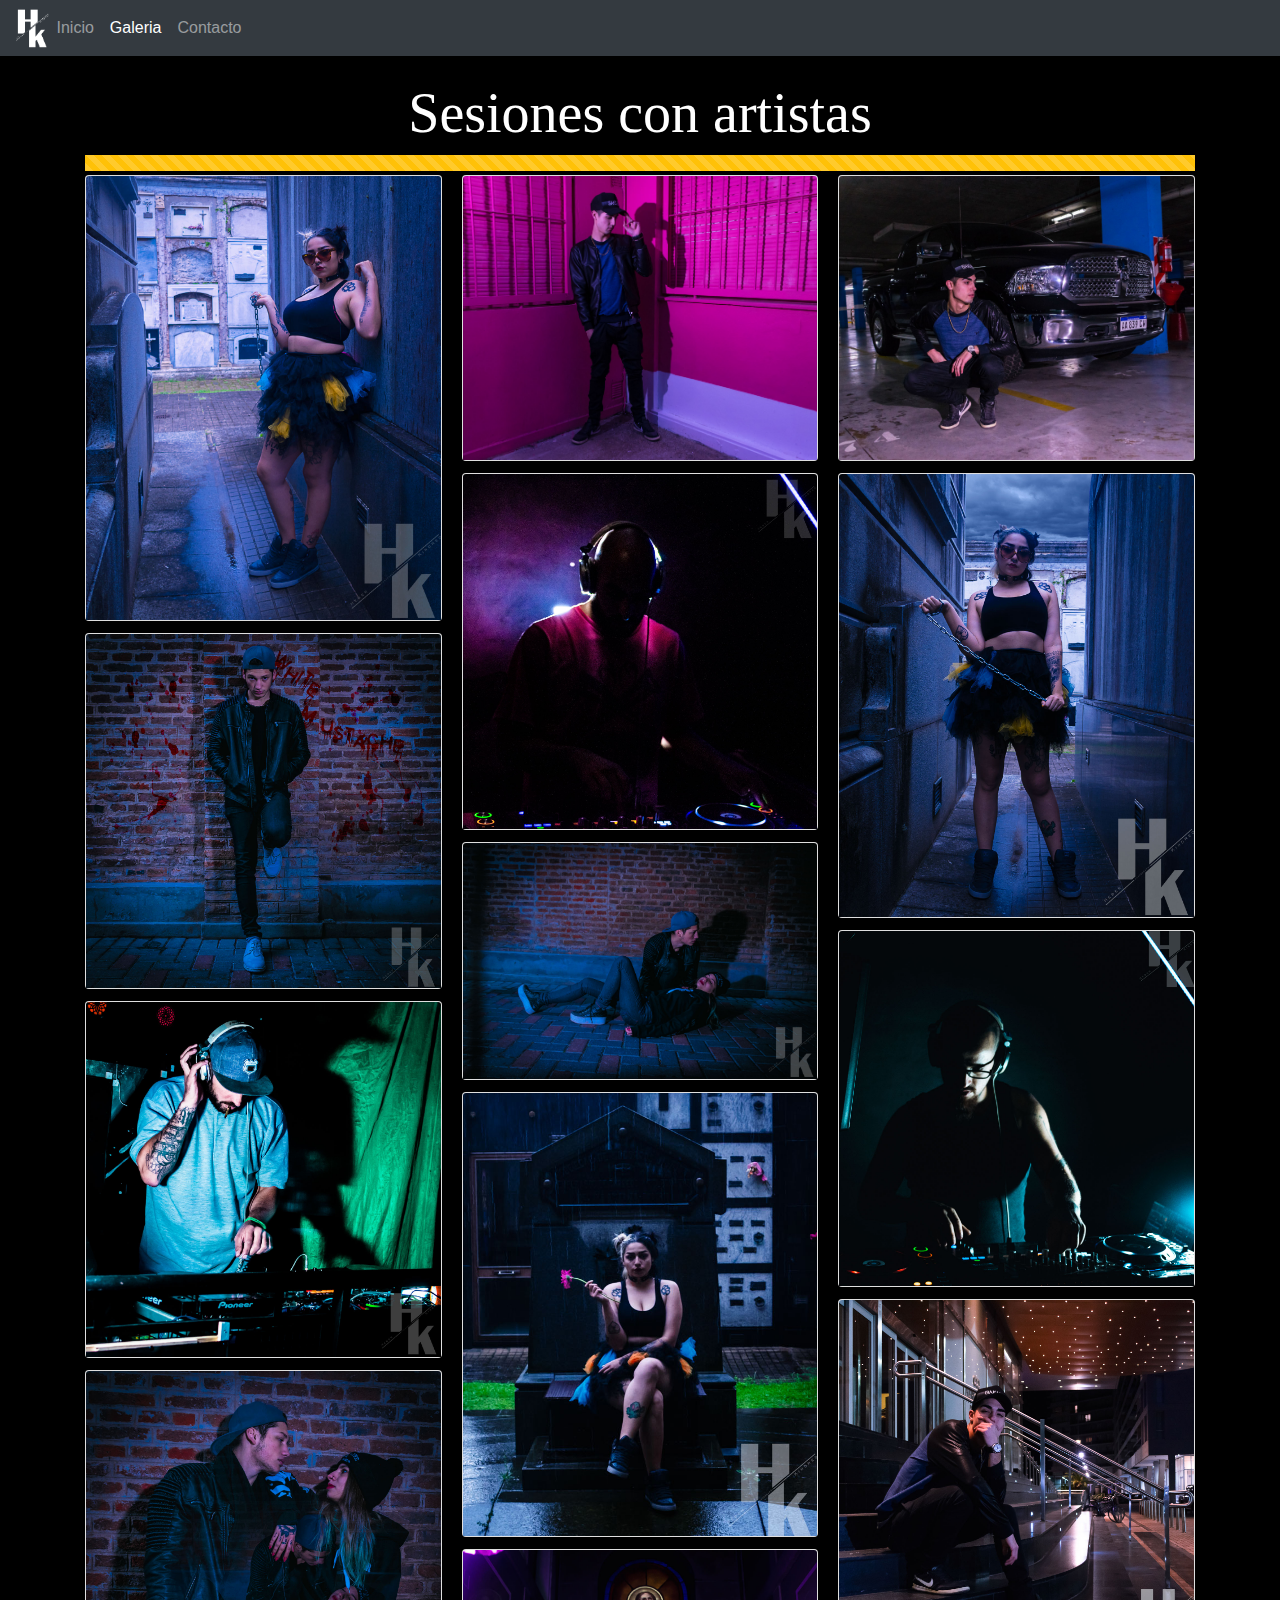
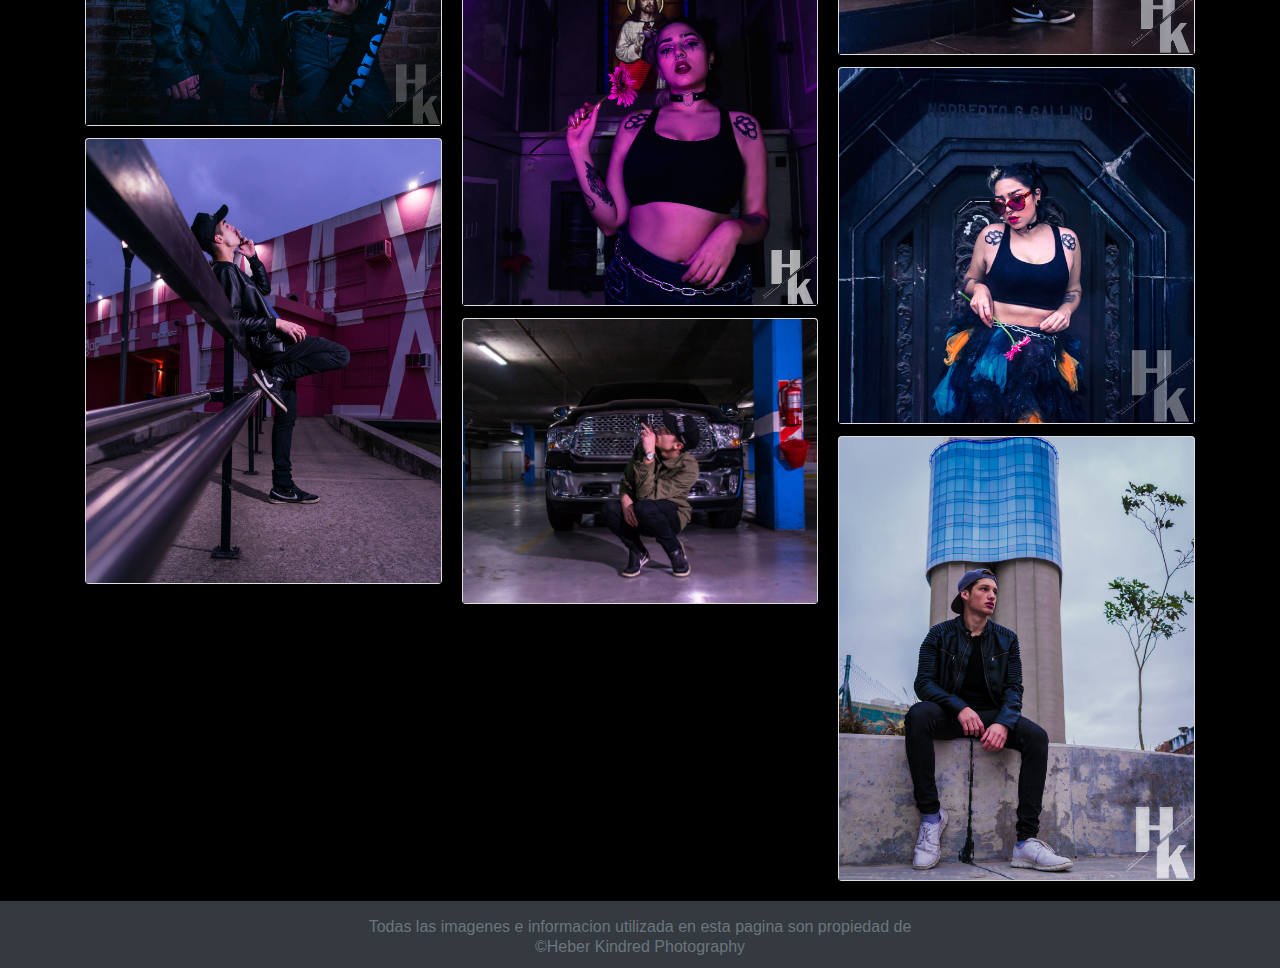
==== Galeria-Artistas.html @ 2846ba64 "Initial commit" ====
<!DOCTYPE html>
<html lang="es">
    <head>
        <title></title>
        <meta charset="UTF-8">
        <meta name="viewport" content="width=device-width, initial-scale=1">
        <!--BOOSTRAP 4-->
        <link href="css/bootstrap.css" rel="stylesheet">
        <!--ESTILO PROPIO-->
        <link href="css/estilo.css" rel="stylesheet">
    </head>
    <body>
        <nav class="navbar navbar-expand-lg navbar-dark bg-dark fixed-top ">
            <img src="img/logohk.png" style="height:40px ;"alt="">
            <button class="navbar-toggler" type="button" data-toggle="collapse" data-target="#navbarNav" aria-controls="navbarNav" aria-expanded="false" aria-label="Toggle navigation">
              <span class="navbar-toggler-icon"></span>
            </button>
            <div class="collapse navbar-collapse" id="navbarNav">
              <ul class="navbar-nav">
                <li class="nav-item">
                  <a class="nav-link " href="index.html">Inicio <span class="sr-only">(current)</span></a>
                </li>
                <li class="nav-item active">
                  <a class="nav-link" href="Galeria.html">Galeria</a>
                </li>
                <li class="nav-item">
                  <a class="nav-link" href="#">Contacto</a>
              </ul>
            </div>
          </nav>
        <h1 class="mt-6 display-4">Sesiones con artistas</h1>
        <div class="container">
            <div class="progress rounded-0">
            <div class="progress-bar progress-bar-striped progress-bar-animated bg-warning" role="progressbar" style="width: 100%" aria-valuenow="100" aria-valuemin="0" aria-valuemax="100"></div>
        </div>
        </div>
        <div class="container">

            <div class="card-columns mt-1" id="galeria">
                 
               <!--<div class="card">
                    <a href="" data-toggle="modal" data-target="#exampleModal">
                    <img src="img/eventos/1.jpg" alt="" class="card-img-top">
                    </a>    
                </div>
                <!-- Modal ->
                <div class="modal fade" id="exampleModal" tabindex="-1" role="dialog" aria-labelledby="exampleModalLabel" aria-hidden="true">
                    <button type="button" class="close mt-3 mr-3" data-dismiss="modal" aria-label="Close">
                        <span aria-hidden="true">&times;</span>                          
                    </button>
                    <div class="modal-dialog modal-lg modal-dialog-centered" role="document">
                        <img src="img/eventos/1.jpg" alt="" class="img-fluid rounded ">
                    </div>
                </div> -->

                <script>
                    var imagenes = [1,2,3,4,5,6,7,8,9,10,11,12,13,14,15,16,17];
                    var galeria = document.getElementById('galeria');

                    for (imagen of imagenes){
                        galeria.innerHTML += `
                        <div class="card">
                    <a href="" data-toggle="modal" data-target="#id${imagen}">
                    <img src="img/artistas/${imagen}.jpg" alt="" class="card-img-top">
                    </a>    
                </div>
                <!-- Modal -->
                <div class="modal fade" id="id${imagen}" tabindex="-1" role="dialog" aria-labelledby="exampleModalLabel" aria-hidden="true">
                    <button type="button" class="close mt-3 mr-3" data-dismiss="modal" aria-label="Close">
                        <span aria-hidden="true">&times;</span>                          
                    </button>
                    <div class="modal-dialog modal-lg modal-dialog-centered" role="document">
                        <img src="img/artistas/${imagen}.jpg" alt="" class="img-fluid rounded ">
                    </div>
                </div>                        
                        `
                    }
                </script>

            </div>

        </div>
        <footer class="bg-dark mt-2 pt-3 pt-mb-1 pb-1">
            <h6 class="text-secondary">Todas las imagenes e informacion utilizada en esta pagina son propiedad de <br> ©Heber Kindred Photography</h6>
          </footer>
        
    </body>
    <script src="https://code.jquery.com/jquery-3.4.1.slim.min.js" integrity="sha384-J6qa4849blE2+poT4WnyKhv5vZF5SrPo0iEjwBvKU7imGFAV0wwj1yYfoRSJoZ+n" crossorigin="anonymous"></script>
    <script src="https://cdn.jsdelivr.net/npm/popper.js@1.16.0/dist/umd/popper.min.js" integrity="sha384-Q6E9RHvbIyZFJoft+2mJbHaEWldlvI9IOYy5n3zV9zzTtmI3UksdQRVvoxMfooAo" crossorigin="anonymous"></script>
    <script src="https://stackpath.bootstrapcdn.com/bootstrap/4.4.1/js/bootstrap.min.js" integrity="sha384-wfSDF2E50Y2D1uUdj0O3uMBJnjuUD4Ih7YwaYd1iqfktj0Uod8GCExl3Og8ifwB6" crossorigin="anonymous"></script>
---- css/estilo.css ----
*{
    color: white;
   text-align: center;
    
}
body    {
    background-color: black;

}
@font-face{
    font-family: themillon;
    src: url(../titulo.otf);
}
.set1{
text-align: center;
    background-image: url(../img/fondo1.jpg);
   
    background-size: 100%;
    -webkit-text-stroke: 0.5px black;
    
}
h1{
    font-family: themillon;
    src: url(../titulo.otf);
}
a{
    
}
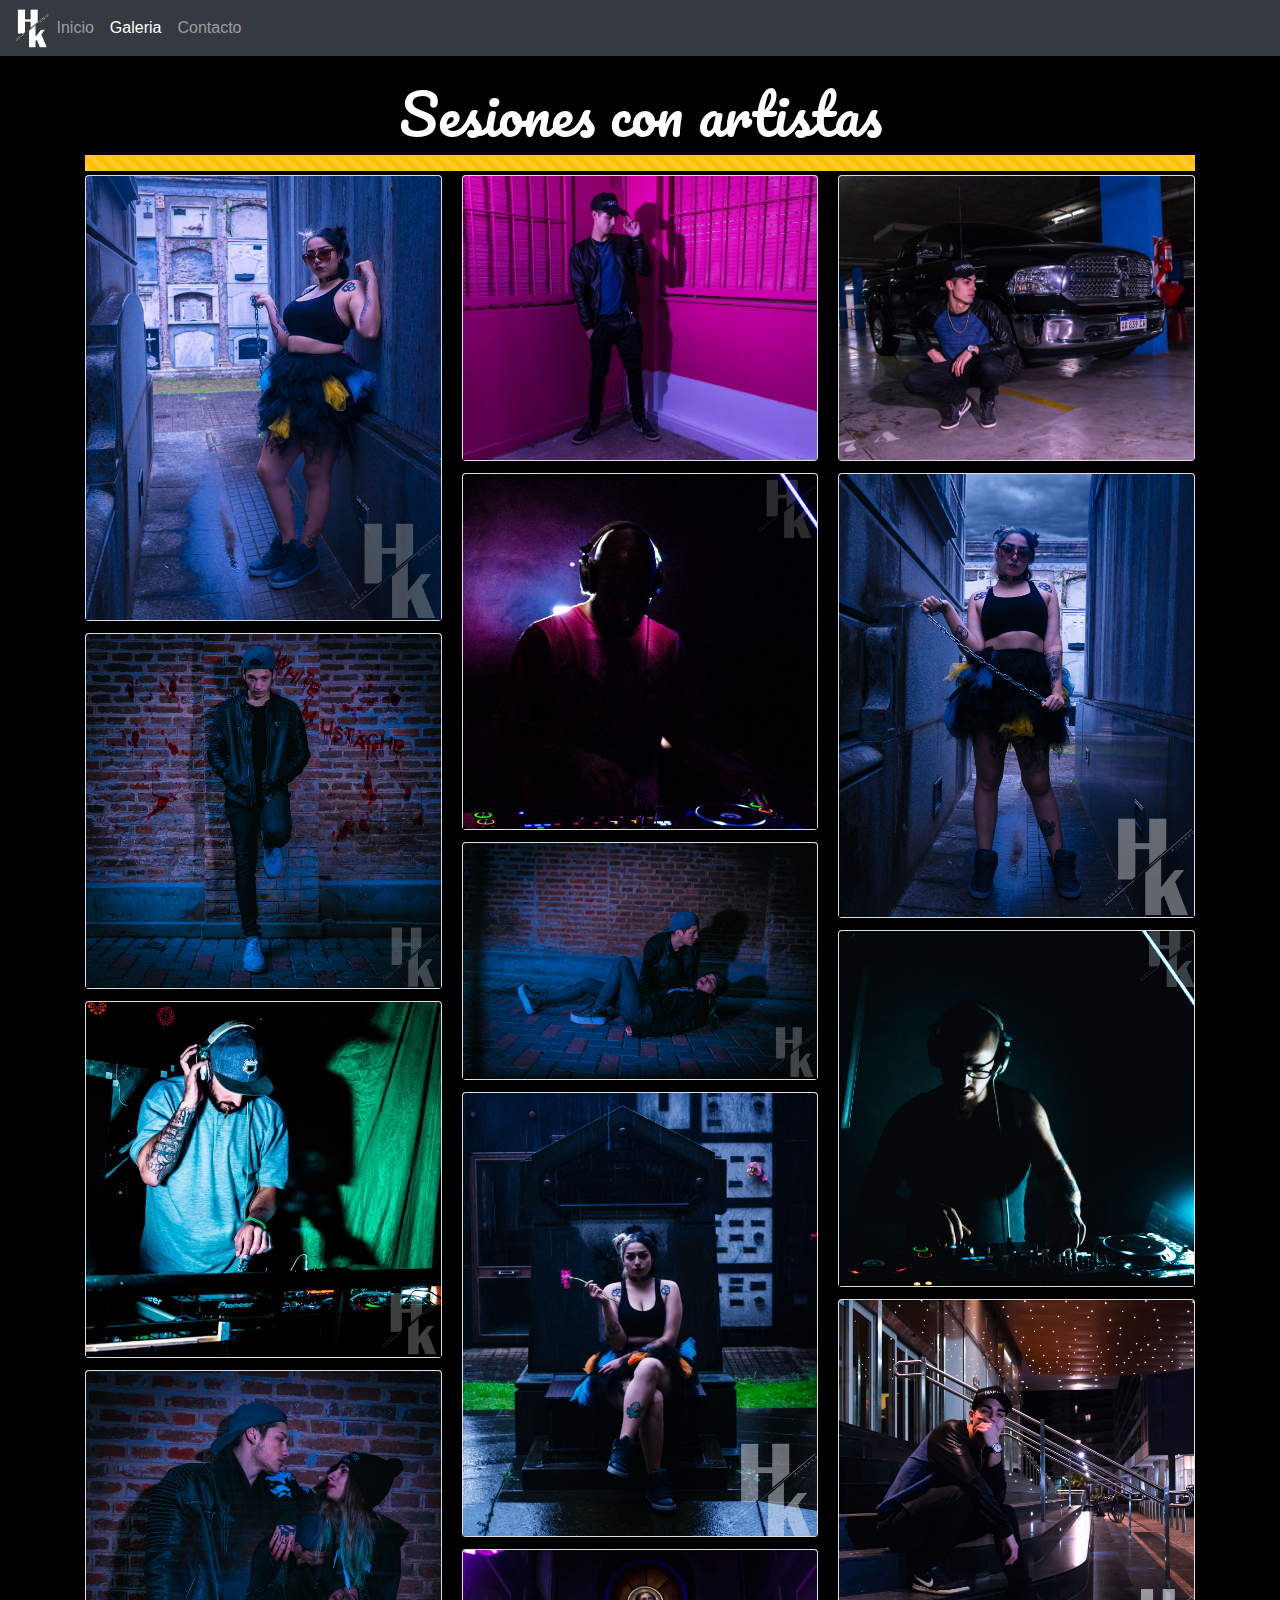
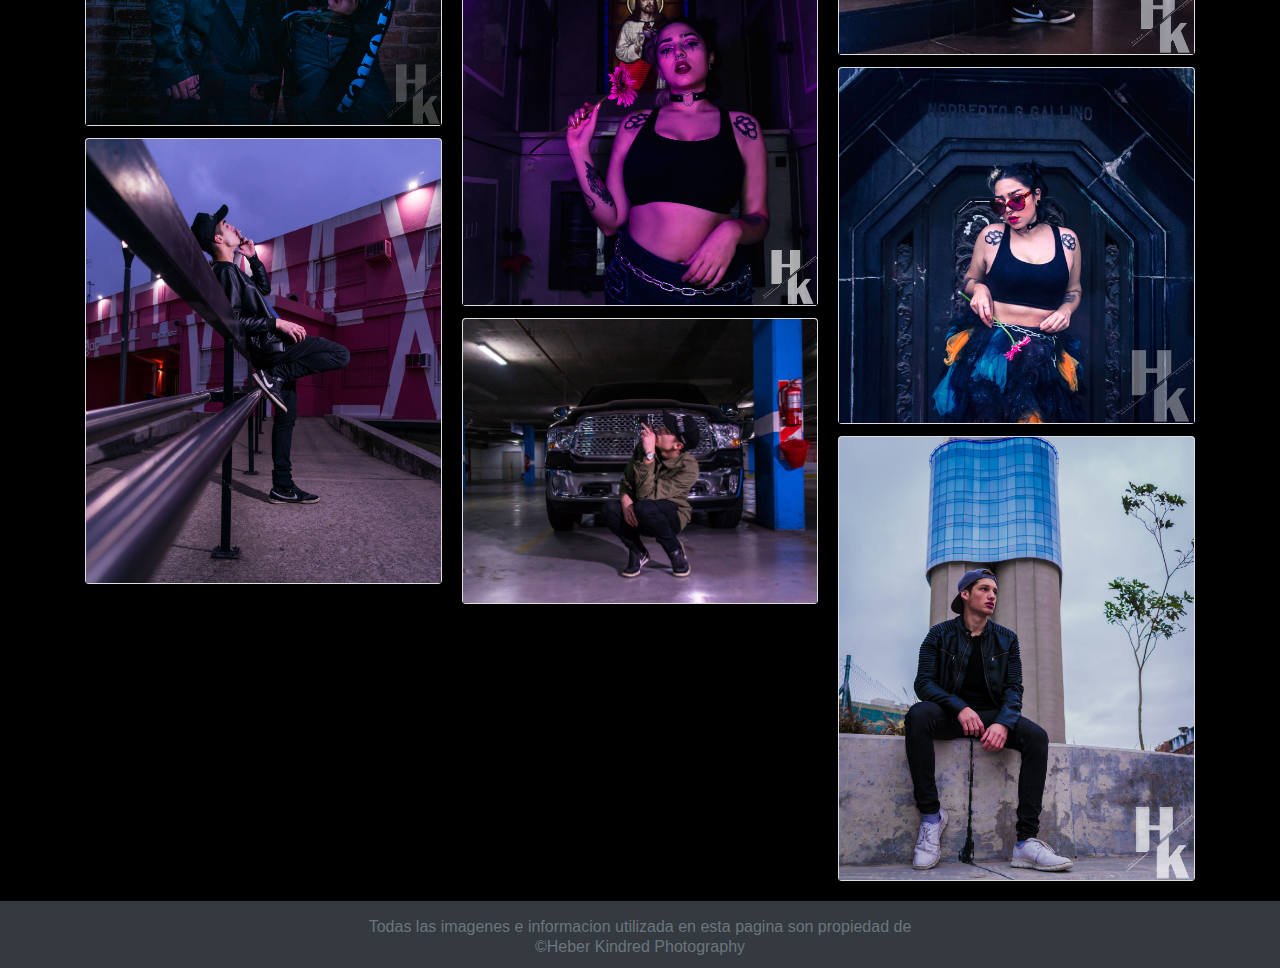
==== commit ef4a3cf6: "galerias titulo" ====
--- a/Galeria-Artistas.html
+++ b/Galeria-Artistas.html
@@ -8,6 +8,9 @@
         <link href="css/bootstrap.css" rel="stylesheet">
         <!--ESTILO PROPIO-->
         <link href="css/estilo.css" rel="stylesheet">
+        <!--FUENTE-->
+        <link href="https://fonts.googleapis.com/css?family=Pacifico&display=swap" rel="stylesheet">
+
     </head>
     <body>
         <nav class="navbar navbar-expand-lg navbar-dark bg-dark fixed-top ">
--- a/css/estilo.css
+++ b/css/estilo.css
@@ -20,8 +20,8 @@
     
 }
 h1{
-    font-family: themillon;
-    src: url(../titulo.otf);
+    font-family: 'Pacifico', cursive;
+
 }
 a{
     
